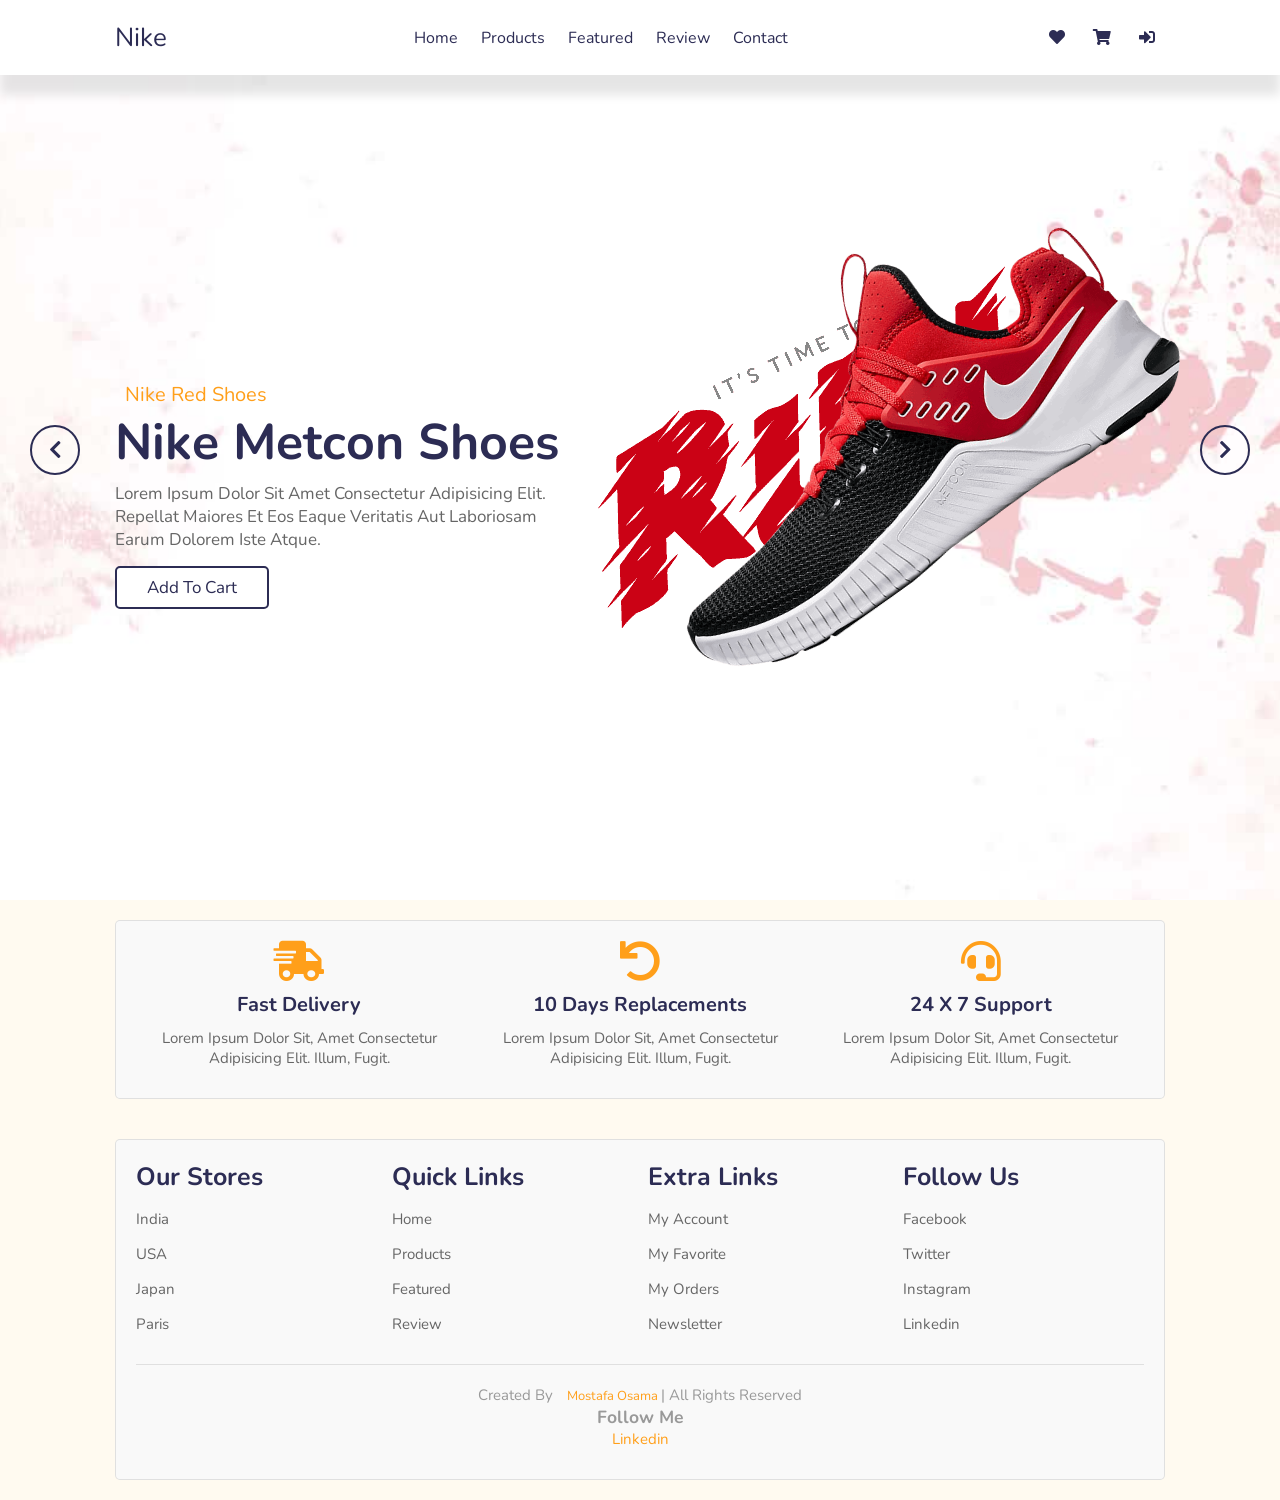
==== index.html @ 5ce73a1b "my first ecomerce" ====
<!DOCTYPE html>
<html lang="en">
<head>
    <meta charset="UTF-8">
    <meta name="viewport" content="width=device-width, initial-scale=1.0">
    <title>complete responsive ecommerce website design tutorial</title>

    <!-- font awesome cdn link  -->
    <link rel="stylesheet" href="https://cdnjs.cloudflare.com/ajax/libs/font-awesome/5.15.3/css/all.min.css">

    <!-- custom css file link  -->
    <link rel="stylesheet" href="style.css">

</head>
<body>


    <!-- review >> content >> login -->

<!-- header section starts  -->

<header>

    <div id="menu-bar" class="fas fa-bars"></div>

    <a href="#" class="logo">nike</a>

    <nav class="navbar">
        <a href="index.html">home</a>
        <a href="products.html">products</a>
        <a href="featured.html">featured</a>
        <a href="review.html">review</a>
        <a href="Contact.html">Contact</a>
    </nav>

    <div class="icon">
        <a href="#" class="fas fa-heart"></a>
        <a href="#" class="fas fa-shopping-cart"></a>
        <a href="login.html" class="fas fa-sign-in-alt"></a>
    </div>

</header>

<!-- header section ends -->

<!-- home section starts  -->

<section class="home" id="home">

    <div class="slide-container active">
        <div class="slide">
            <div class="content">
                <span>nike red shoes</span>
                <h3>nike metcon shoes</h3>
                <p>Lorem ipsum dolor sit amet consectetur adipisicing elit. Repellat maiores et eos eaque veritatis aut laboriosam earum dolorem iste atque.</p>
                <a href="#" class="btn">add to cart</a>
            </div>
            <div class="image">
                <img src="images/home-shoe-1.png" class="shoe" alt="">
                <img src="images/home-text-1.png" class="text" alt="">
            </div>
        </div>
    </div>

    <div class="slide-container">
        <div class="slide">
            <div class="content">
                <span>nike blue shoes</span>
                <h3>nike metcon shoes</h3>
                <p>Lorem ipsum dolor sit amet consectetur adipisicing elit. Repellat maiores et eos eaque veritatis aut laboriosam earum dolorem iste atque.</p>
                <a href="#" class="btn">add to cart</a>
            </div>
            <div class="image">
                <img src="images/home-shoe-2.png" class="shoe" alt="">
                <img src="images/home-text-2.png" class="text" alt="">
            </div>
        </div>
    </div>

    <div class="slide-container">
        <div class="slide">
            <div class="content">
                <span>nike yellow shoes</span>
                <h3>nike metcon shoes</h3>
                <p>Lorem ipsum dolor sit amet consectetur adipisicing elit. Repellat maiores et eos eaque veritatis aut laboriosam earum dolorem iste atque.</p>
                <a href="#" class="btn">add to cart</a>
            </div>
            <div class="image">
                <img src="images/home-shoe-3.png" class="shoe" alt="">
                <img src="images/home-text-3.png" class="text" alt="">
            </div>
        </div>
    </div>

    <div id="prev" class="fas fa-chevron-left" onclick="prev()"></div>
    <div id="next" class="fas fa-chevron-right" onclick="next()"></div>

</section>
<!-- home section end  -->

<!-- service section starts  -->

<section class="service">

    <div class="box-container">

        <div class="box">
            <i class="fas fa-shipping-fast"></i>
            <h3>fast delivery</h3>
            <p>Lorem ipsum dolor sit, amet consectetur adipisicing elit. Illum, fugit.</p>
        </div>

        <div class="box">
            <i class="fas fa-undo"></i>
            <h3>10 days replacements</h3>
            <p>Lorem ipsum dolor sit, amet consectetur adipisicing elit. Illum, fugit.</p>
        </div>

        <div class="box">
            <i class="fas fa-headset"></i>
            <h3>24 x 7 support</h3>
            <p>Lorem ipsum dolor sit, amet consectetur adipisicing elit. Illum, fugit.</p>
        </div>

    </div>

</section>

<!-- service section ends -->

<!-- footer section  -->

<section class="footer">

    <div class="box-container">

        <div class="box">
            <h3>our stores</h3>
            <a href="#">india</a>
            <a href="#">USA</a>
            <a href="#">japan</a>
            <a href="#">paris</a>
        </div>

        <div class="box">
            <h3>quick links</h3>
            <a href="index.html">home</a>
            <a href="products.html">products</a>
            <a href="featured.html">featured</a>
            <a href="review.html">review</a>
        </div>

        <div class="box">
            <h3>extra links</h3>
            <a href="#">my account</a>
            <a href="#">my favorite</a>
            <a href="#">my orders</a>
            <a href="#">newsletter</a>
        </div>

        <div class="box">
            <h3>follow us</h3>
            <a href="https://www.facebook.com/">facebook</a>
            <a href="https://twitter.com/login/">twitter</a>
            <a href="https://www.instagram.com/accounts/login/">instagram</a>
            <a href="https://www.linkedin.com/in/mostafa-osama-34a23b214/">linkedin</a>
        </div>

        <div class="credit">created by <span> Mostafa Osama </span> | all rights reserved
                <h3>Follow Me</h3><a href="https://www.linkedin.com/in/mostafa-osama-34a23b214/" class="sci-me">linkedin</a>
        </div>

    </div>

</section>











<!-- custom js file link  -->
<script src="script.js"></script>
    
</body>
</html>
---- style.css ----
@import url('https://fonts.googleapis.com/css2?family=Nunito:wght@200;300;400;600;700&display=swap');
:root{
  --black:#2c2c54;
  --orange:#ff9f1a;
}

*{
  font-family: 'Nunito', sans-serif;
  margin: 0; padding:0;
  box-sizing: border-box;
  outline: none; border:none;
  text-decoration: none;
  text-transform: capitalize;
  transition: all .2s linear;
}
body{
  background-color: floralwhite;
}

html{
  font-size: 62.5%;
  overflow-x: hidden;
  scroll-padding-top:6rem;
  scroll-behavior: smooth;
}

section{
  padding: 2rem 9%;
}
.btn{
  display: inline-block;
  margin-top: 1rem;
  border-radius: .5rem;
  border: .2rem solid var(--black);
  font-size: 1.7rem;
  color: var(--black);
  cursor: pointer;
  background: #fff;
  padding: .8rem 3rem;
}
.btn:hover{
  background: var(--orange);
  color: #fff;
}

header{
  position: fixed;
  top: 0;
  left: 0;
  right: 0;
  display: flex;
  justify-content: space-between;
  align-items: center;
  background-color: #fff;
  padding: 2rem 9%;
  z-index: 1000;
  box-shadow: 0 2rem 1rem rgba(0, 0, 0, 0.1);
}
header .logo{
  color: var(--black);
  font-size: 2.6rem;
}
.navbar a{
  margin: 0 1rem;
  color: var(--black);
  font-size: 1.6rem;
}

.navbar a:hover{
  color: var(--orange);
}
.icon a{
  margin: 0 1rem;
  color: var(--black);
  font-size: 1.6rem;
  margin-left: 1.5rem;
}
.icon a:hover{
  color: var(--orange);
}
#menu-bar{
  font-size: 2.5rem;
  color: var(--orange);
  padding: 0.5rem 0.5rem;
  border: .1rem solid var(--black);
  color: var(--black);
  border-radius: 0.3rem;
  cursor: pointer;
  display: none;
}


.home{
  padding: 0;
  position: relative;
}
.slide-container .slide{
  min-height: 100vh;
  display: flex;
  align-items: center;
  flex-wrap: wrap;
  gap: 1.5rem;
  padding: 0 9%;
  padding-top: 9rem;
}
.slide-container .slide .content{
  flex: 1 1 40rem;
  animation: slideContent .5s linear 1s backwards;
}
/*  Hrrrrrrrrrrrrrrrrr*/
@keyframes slideContent{
  0%{
    opacity: 0;
    transform: translateX(-10rem);
  }
}

.slide-container .slide .image{
  flex: 1 1 50rem;
  padding-bottom: 15rem;
  position: relative;
  z-index: 0;
}
.slide-container .slide .image .shoe{
  width: 100%;
  transform: rotate(-35deg);
  animation: shoe .3s linear;
}
@keyframes shoe{
  0%{
    transform: rotate(0deg) scale(0.5);
  }
} 
.slide-container .slide .image .text{
  position: absolute;
  top: 0;
  left: 0;
  z-index: -1;
  animation: shoeText .5s linear 0.5s backwards;

}
@keyframes shoeText{
  0%{
    opacity: 0;
    top: 10rem;
  }
}
.slide-container .slide span{
  font-size: 2rem;
  color: var(--orange);
}
.slide-container .slide h3{
  font-size: 5rem;
  color: var(--black);
}
.slide-container .slide p{
  font-size: 1.7rem;
  color: #666;
  padding: .5rem 0 ;
}

.slide-container .slide:nth-child(1).slide{
  background: url(/images/home-bg-1.jpg) no-repeat;
  background-size: cover;
  background-position: center;
}

.slide-container .slide:nth-child(2).slide{
  background: url(/images/home-bg-2.jpg) no-repeat;
  background-size: cover;
  background-position: center;
}

.slide-container .slide:nth-child(3).slide{
  background: url(/images/home-bg-3.jpg) no-repeat;
  background-size: cover;
  background-position: center;
}

.slide-container{
  display: none;
}
.slide-container.active{
  display: block;
}

#prev,
#next{
  position: absolute;
  top: 50%;
  transform: translateY(-50%);
  border-radius: 50%;
  z-index: 100;
  height: 5rem;
  width: 5rem;
  line-height: 4.5rem;
  font-size: 2rem;
  color: var(--black);
  border: .2rem solid var(--black);
  cursor: pointer;
  text-align: center;
}
#prev:hover,
#next:hover{
  color: #fff;
  background: var(--orange);
}
#prev{
  left: 3rem;
}
#next{
  right: 3rem;
}




.service .box-container{
  display: flex;
  flex-wrap: wrap;
  gap:1.5rem;
  background:#f9f9f9;
  border:.1rem solid rgba(0,0,0,.1);
  border-radius: .5rem;
  padding:2rem;
}

.service .box-container .box{
  text-align: center;
  flex:1 1 30rem
}

.service .box-container .box i{
  font-size: 4rem;
  color:var(--orange);
}

.service .box-container .box h3{
  font-size: 2rem;
  color:var(--black);
  padding-top: 1rem;
}

.service .box-container .box p{
  font-size: 1.5rem;
  color:#666;
  padding:1rem 0;
}

.products{
  margin-top: 150px;
}
.products .box-container{
  display: flex;
  flex-wrap: wrap;
  gap:1.5rem;
}

.products .box-container .box{
  border:.1rem solid rgba(0,0,0,.1);
  border-radius: .5rem;
  text-align: center;
  position: relative;
  overflow: hidden;
  background:#f9f9f9;
  flex:1 1 30rem;
}

.products .box-container .box .content{
  padding:1.5rem;
}

.products .box-container .box img{
  height:10rem;
  transform: rotate(-35deg);
  filter:drop-shadow(0 .5rem 1rem rgba(0,0,0,.1));
  margin:8rem 2rem;
}

.products .box-container .box:hover img{
  transform: rotate(-35deg) scale(1.2);
}

.products .box-container .box .icons{
  display: flex;
  flex-flow: column;
  position: absolute;
  top:.5rem; left:-10rem;
}

.products .box-container .box:hover .icons{
  left:1rem;
}

.products .box-container .box .icons a{
  height:4.5rem;
  width:5rem;
  line-height: 4.5rem;
  font-size: 2rem;
  color:var(--black);
  border:.1rem solid var(--black);
  border-radius: .5rem;
  background:#fff;
  margin-top: .5rem;
}

.products .box-container .box .icons a:hover{
  background:var(--orange);
  color:#fff;
}

.products .box-container .box .content h3{
  color:var(--black);
  font-size: 2.5rem;
}

.products .box-container .box .content .price{
  color:var(--black);
  font-size: 2.5rem;
  font-weight: bolder;
  padding:1rem 0;
}

.products .box-container .box .content .price span{
  color:var(--orange);
  font-size: 1.5rem;
  text-decoration: line-through;
}

.products .box-container .box .content .stars{
  padding-bottom: 1rem;
}

.products .box-container .box .content .stars i{
  font-size: 1.7rem;
  color:var(--orange);
}


.featured{
  margin-top: 150px;
}
.featured .row{
  display: flex;
  flex-wrap: wrap;
  gap:1.5rem;
  border:.1rem solid rgba(0,0,0,.1);
  border-radius: .5rem;
  background:#f9f9f9;
  padding:2rem;
  align-items: center;
  margin:1.5rem 0;
}

.featured .row .content{
  flex:1 1 40rem;
}

.featured .row .image-container{
  display:flex;
  gap:1.5rem;
  align-items: center;
  flex:1 1 50rem;
}

.featured .row .image-container .small-image{
  width:20%;
}

.featured .row .image-container .big-image{
  width:80%;
  padding:1rem;
}

.featured .row .image-container .small-image img{
  width:100%;
  padding:1rem;
  border:.1rem solid rgba(0,0,0,.3);
  cursor: pointer;
}

.featured .row .image-container .small-image img:hover{
  background:#ccc;
}

.featured .row .image-container .big-image img{
  width:100%;
}

.featured .row .image-container .big-image img:hover{
  transform: scale(1.05);
}

.featured .row .content h3{
  font-size: 2.5rem;
  color:var(--black);
}

.featured .row .content .stars i{
  font-size: 1.7rem;
  color:var(--orange);
  padding:.5rem 0;
}

.featured .row .content p{
  font-size: 1.5rem;
  color:#666;
  padding:1rem 0;
}

.featured .row .content .price{
  font-size: 2.5rem;
  color:var(--black);
  font-weight: bolder;
}

.featured .row .content .price span{
  font-size: 1.5rem;
  color:var(--orange);
  text-decoration: line-through;
}

.review{
  margin-top: 150px;
}
.review .box-container{
  display: flex;
  flex-wrap: wrap;
  gap:1.5rem;
}

.review .box-container .box{
  flex:1 1 30rem;
  text-align: center;
  border:.1rem solid rgba(0,0,0,.1);
  border-radius: .5rem;
  background:#f9f9f9;
  padding:2rem;
}

.review .box-container .box img{
  border-radius: 50%;
  object-fit: cover;
  height:15rem;
  width:15rem;
  margin:1rem 0;
}

.review .box-container .box h3{
  font-size: 2.5rem;
  color:var(--black);
}

.review .box-container .box p{
  font-size: 1.6rem;
  color:#666;
  padding:1rem 0;
}

.review .box-container .box .stars i{
  color:var(--orange);
  font-size: 2rem;
}


.newsletter{
  margin-top: 150px;
}

.newsletter .content{
  text-align: center;
  border:.1rem solid rgba(0,0,0,.1);
  border-radius: .5rem;
  background:#f9f9f9;
  padding:2rem;
}

.newsletter .content h3{
  font-size: 2.5rem;
  color:var(--black);
}

.newsletter .content p{
  font-size: 1.5rem;
  color:#666;
  margin:1rem auto;
  max-width: 60rem;
}

.newsletter .content form{
  margin:1rem auto;
  max-width: 50rem;
  display: flex;
}

.newsletter .content form .box{
  width:100%;
  font-size: 1.7rem;
  text-transform: none;
  color:#333;
  padding:1rem;
  border:.2rem solid var(--black);
  border-right: none;
  margin-top: 1rem;
}

.newsletter .content form .btn{
  border-radius: 0;
} 



.footer .box-container{
  border:.1rem solid rgba(0,0,0,.1);
  border-radius: .5rem;
  background:#f9f9f9;
  padding:2rem;
  display: flex;
  flex-wrap: wrap;
  gap:1.5rem;
}

.footer .box-container .box{
  flex:1 1 20rem;
}

.footer .box-container .box h3{
  color:var(--black);
  font-size: 2.5rem;
  padding-bottom: 1.5rem;
}

.footer .box-container .box a{
  color:#666;
  font-size: 1.5rem;
  padding-bottom: 1.5rem;
  display: block;
}

.footer .box-container .box a:hover{
  color:var(--orange);
}

.footer .box-container .credit{
  text-align: center;
  width:100%;
  border-top: .1rem solid rgba(0,0,0,.1);
  font-size: 1.5rem;
  padding:1rem;
  padding-top: 2rem;
  color:#999;
}

.footer .box-container .credit span{
  color:var(--orange);
}

.sci-me{
  text-align: center;
  color: var(--orange);
}
/* Login */

.login-container{
  margin-top: 100px;
  width: 100%;
  height: 100%;
  display: flex;
  align-items: center;
  justify-content: center;
  background-color: floralwhite;
  color: #2c2c54;
}
.inbox-login{
  width: 350px;
  height: 400px;
  border: .1rem solid rgba(0, 0, 0, 0.1);
}
.inner-box{
  position: relative;
  width: 100%;
  height: 100%;
}
.login-front{
  position: absolute;
  width: 100%;
  height: 100%;
  background-position: center;
  background-size: cover;
  background:#f9f9f9;
  padding: 55px;
  box-sizing: border-box;
  backface-visibility: hidden;
}

.inner-box h2{
  font-weight: normal;
  font-size: 24px;
  text-align: center;
  margin-bottom: 20px;
}
.id-inner{
  width: 100%;
  background: transparent;
  border: 1px solid #2c2c54;
  height: 32px;
  border-radius: 20px;
  padding: 0 10px;
  outline: none;
  margin: 6px 0;
  text-align: center;
  color: #2c2c54;
}

::placeholder{
  color: #2c2c54;
  font-weight: 600;
  font-size: 12px;
}

button{
  width: 100%;
  background: transparent;
  border: 1px solid #2c2c54;
  height: 32px;
  border-radius: 20px;
  padding: 0 10px;
  outline: none;
  margin: 35px 0 10px;
  text-align: center;
  color: #2c2c54;
  cursor: pointer;
}


.submit-btn{
  position: relative;
}
.submit-btn:hover{
  background: var(--orange);
  color: #fff;
}

#hire-now{
  width: 30px;
  height: 32px;
  line-height: 30px;
  position: absolute;
  right: -1px;
  top: -1px;
  margin: auto;
  background: transparent;
  font-size: 16px;
  border-radius: 50%;
  color: #2c2c54;
  border: 1px solid #2c2c54;
}
#hire-now:hover{
  background: var(--orange);
  font-size: 17px;
  color: #fff;
}
span{
  font-size: 13px;
  margin-left: 10px;
}
.New-btn{
  margin-top: 70px;
}
.New-btn:hover{
  background: var(--orange);
  color: #fff;
}
.forget-pass{
  display: block;
  text-align: center;
  font-size: 17px;
  margin-top: 8px;
  color: #2c2c54;
  text-decoration: none;
}




































      /* 


        mediaQuery



      */







/* media queries  */

@media (max-width:991px){

  html{
    font-size: 55%;
  }

  header{
    padding:2rem;
  }

  section{
    padding:2rem;
  }

}

@media (max-width:768px){

  #menu-bar{
    display: block;
  }

  header .navbar{
    position: absolute;
    top:100%; left:-120%;
    width:100%;
    background:#eee;
    border-top: .1rem solid rgba(0,0,0,.1);
  }

  header .navbar.active{
    left:0;
  }

  header .navbar a{
    font-size: 2rem;
    background:#fff;
    border:.1rem solid var(--black);
    border-radius: .5rem;
    padding:1.5rem;
    margin:1.5rem;
    display: block;
    text-align: center;
  }

  .home .slide-container .slide .image .text{
    width:60%;
  }

  .home #prev,
  .home #next{
    top:85%;
  }

}

@media (max-width:400px){

  html{
    font-size: 50%;
  }

  .home .slide-container .slide .image{
    padding-bottom: 6rem;
  }

  .heading{
    font-size: 3rem;
  }

}
























/* 
section{
  padding:2rem 9%;
}

.heading{
  text-align: center;
  text-transform: uppercase;
  font-size: 4rem;
  color:var(--black);
  padding:1rem;
}

.heading span{
  text-transform: uppercase;
  color:var(--orange);
}

.btn{
  display: inline-block;
  margin-top: 1rem;
  border-radius: .5rem;
  border:.2rem solid var(--black);
  font-weight: bolder;
  font-size: 1.7rem;
  color:var(--black);
  cursor: pointer;
  background:#fff;
  padding:.8rem 3rem;
}

.btn:hover{
  background:var(--orange);
  color:#fff;
} */
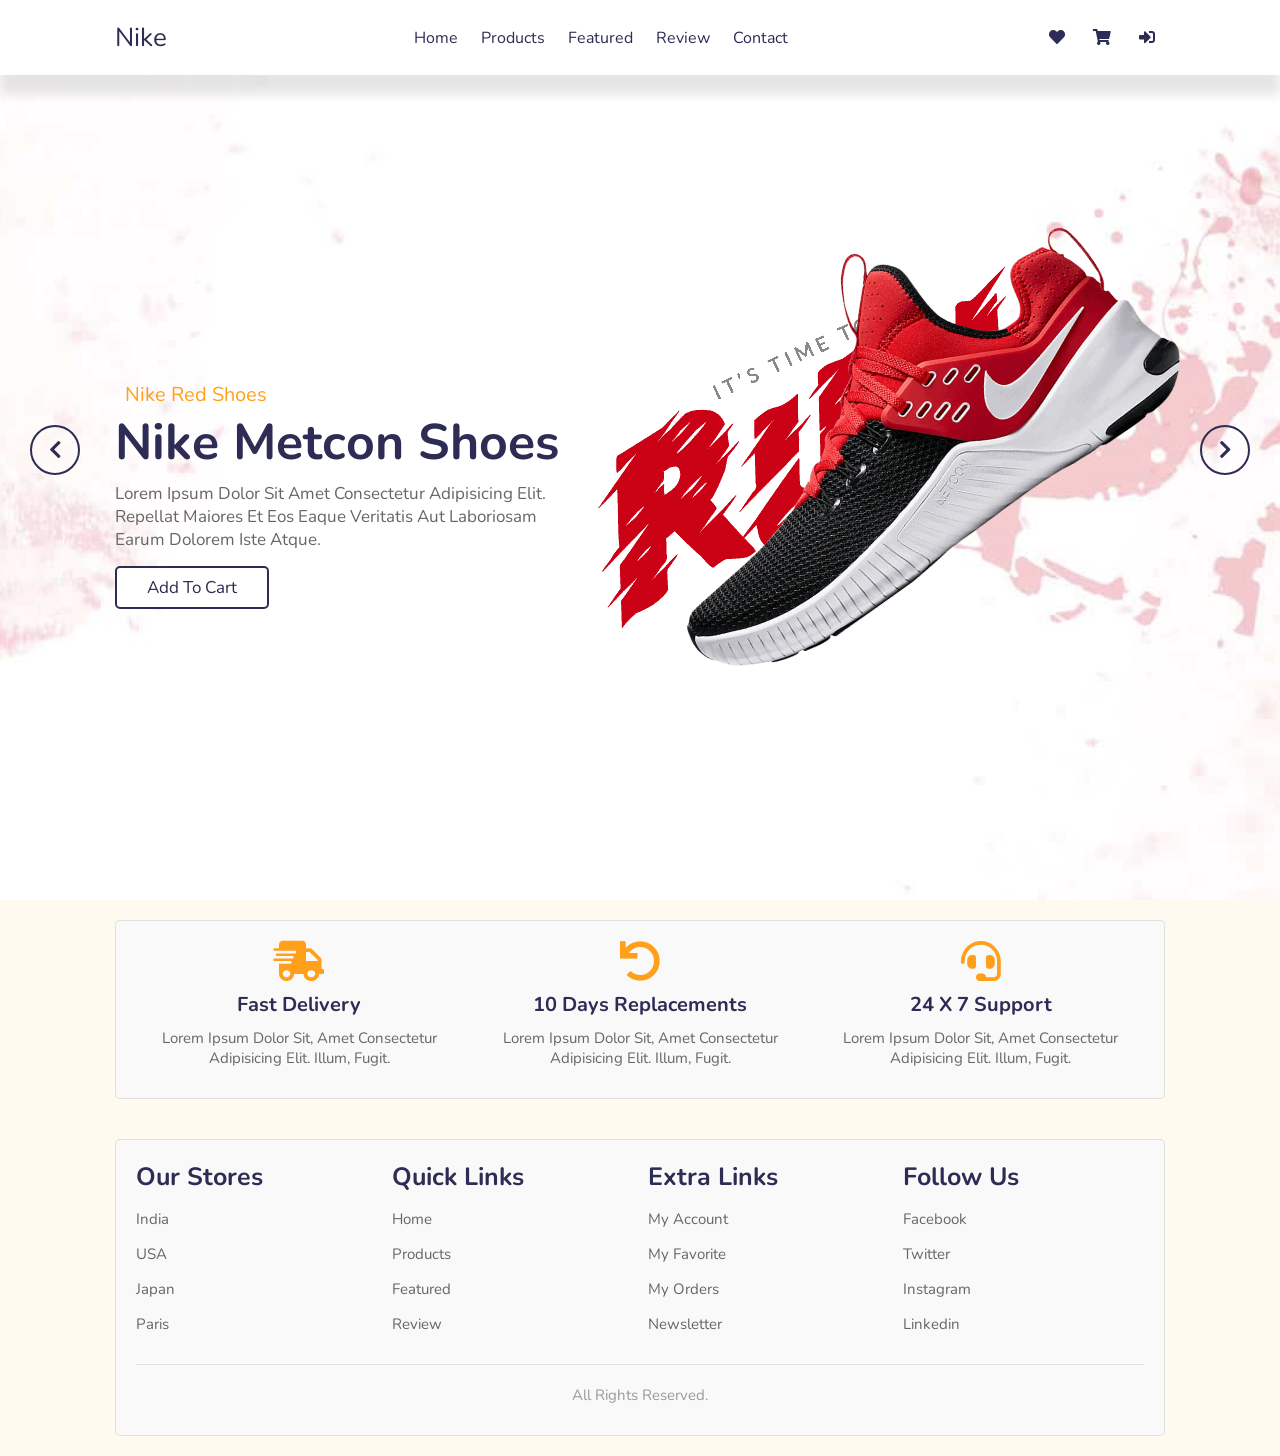
==== commit 366b30f7: "Update index.html" ====
--- a/index.html
+++ b/index.html
@@ -163,12 +163,10 @@
             <a href="https://www.facebook.com/">facebook</a>
             <a href="https://twitter.com/login/">twitter</a>
             <a href="https://www.instagram.com/accounts/login/">instagram</a>
-            <a href="https://www.linkedin.com/in/mostafa-osama-34a23b214/">linkedin</a>
+            <a href="https://www.linkedin.com/">linkedin</a>
         </div>
 
-        <div class="credit">created by <span> Mostafa Osama </span> | all rights reserved
-                <h3>Follow Me</h3><a href="https://www.linkedin.com/in/mostafa-osama-34a23b214/" class="sci-me">linkedin</a>
-        </div>
+        <div class="credit">all rights reserved.</div>
 
     </div>
 
@@ -188,4 +186,4 @@
 <script src="script.js"></script>
     
 </body>
-</html>+</html>
